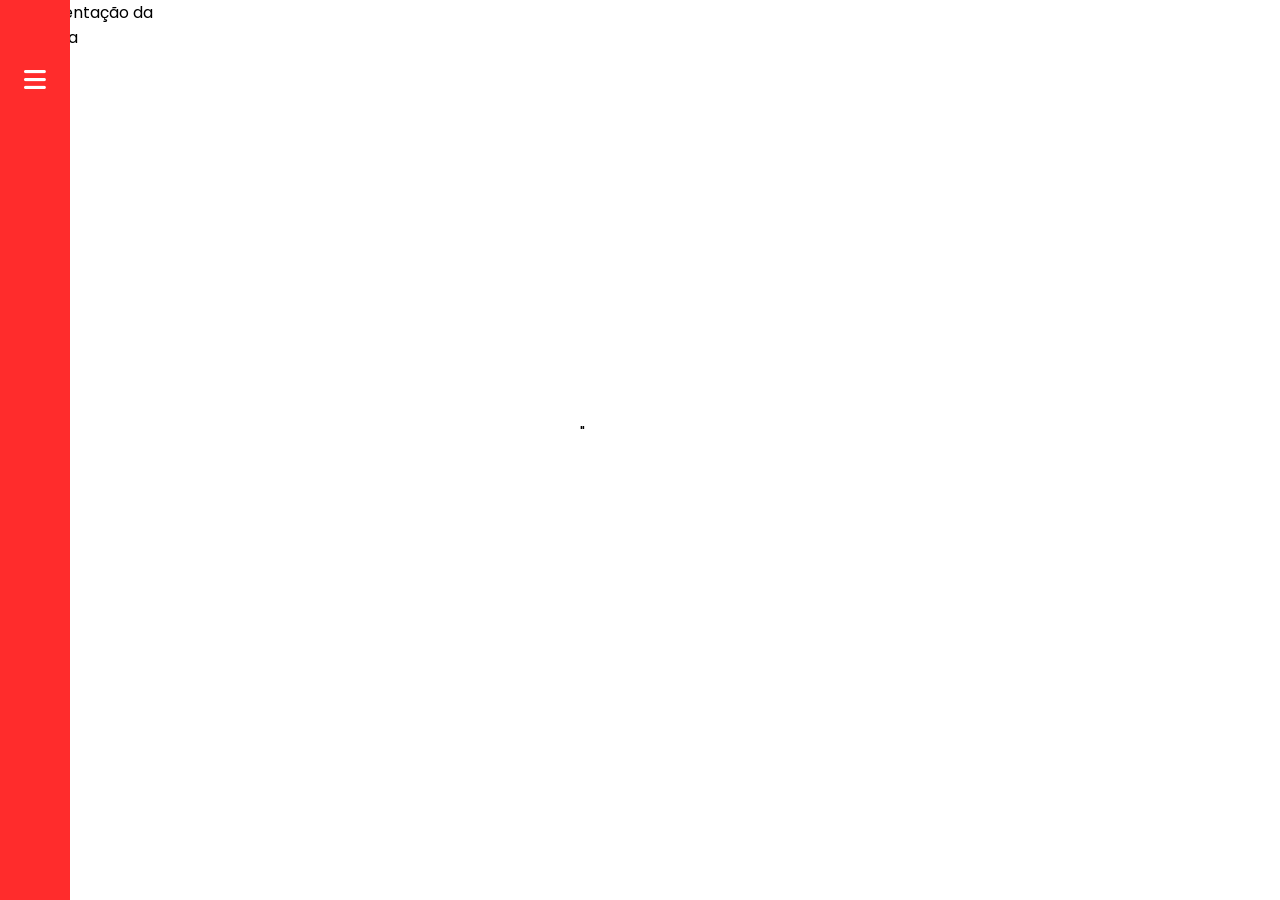
==== galeria.html @ 03b8954e "Update galeria.html Repito o teste." ====
<!DOCTYPE HTML>
<html lang="pt-BR">
  <link rel="stylesheet" href="index_sidebar.css">
  <link rel="stylesheet" href="index_sidebar.css">
  <link rel="stylesheet" href="https://cdnjs.cloudflare.com/ajax/libs/font-awesome/6.5.0/css/all.min.css">
  <link rel="icon" href="logo_branco.jpeg" type="image/jpeg">
  <script src="background.js"></script>
  <head>
    <meta charset="UTF-8">
	<meta name="viewport" content="width=device-width, initial-scale=1.0">
    <title>Galeria</title>
  </head>

  	<div class="container">
        <aside id="selection-bar">

			<!-- ORCHESTRA LOGO -->
			<div class="selection-bar-header">

				<!-- menu hambúrguer -->
			    <i class="fa-solid fa-bars menu-icon"></i>

				<!--*** logo da associação ***-->
			    <img src="logo_branco.jpeg" class="selection-bar-logo"></img>
					
			</div>

			
            <ul class="selection-bar-nav">
				
                <!-- Sidebar Navigation Link -->
				
				<!-- first option -->
				<li class="selection-bar-item">
					<a href="index.html" class="selection-bar-link">
						<i class="fa-solid fa-bars-staggered"></i>
						<span style="color:black;">Página principal</span>
					</a>
				</li>
				
				<!-- Second option -->
				<li class="selection-bar-item">
					<a href="seja_um_associado.html" class="selection-bar-link">
						<i class="fa-solid fa-bars-staggered"></i>
						<span style="color:black;">Seja um associado!</span>
					</a>
				</li>

				<!-- third option -->
				<li class="selection-bar-item">
					<a href="https://www.instagram.com/amigos.academica?mdxt=NXF1NjRubjdqa3ho" class="selection-bar-link">
					    <i class="fa-brands fa-instagram"></i>
					    <span style="color:black;">Siga-nos no Instagram!</span>
					</a>
				</li>
            </ul>
        </aside>
		
		<div class="galeria">
		    <img
		        src="https://drive.google.com/file/d/1zHX02sK6b6RRt63GflXug_kNDsUXL5FX/view?usp=drive_link"
		        alt="Apresentação da orquestra"
		    >
		</div>

		<div class="video-container">
		   <iframe src="https://drive.google.com/file/d/1qP0G8Ci6c0NZ8RyZNSQf252EC2UVpYHx/preview" width="640" height="480"></iframe>"
		</div>
		
    </div>
  </body>
</html>
---- index_sidebar.css ----
@import url('https://fonts.googleapis.com/css2?family=Poppins:wght@400;600&display=swap');

*,
::after,
::before {
    box-sizing: border-box;
    padding: 0;
    margin: 0;
}

a {
    text-decoration: none;
}

li {
    list-style: none;
}

body {
    font-family: 'Poppins', fantasy;
    text-align: left;
	
}

.container {
    display: flex;
}

.botoes {
    display: flex;
    justify-content: center;
    align-items: center;
    gap: 20px;
	padding-top: 20px;
}

@media (max-width: 768px) {
    .botoes {
        flex-direction: column;
        padding-top: 50px;
		padding-bottom: 50px;
        justify-content: flex-start;
    }

	.image {
		padding_left: 80px;
	}
}

.image {
	text-align: center;
	width: 200px;
	height: auto;
	padding-top: 50px;
	display: flex;
	justify-content: center;
	margin: auto;
	display: block;
}

.botao {
    width: 200px;
    height: 120px;
    padding: 0;
    border: none;
    background: transparent;
    cursor: pointer;
    transition: transform 0.3s ease;
}

.botao img {
    width: 100%;
    height: 100%;
    object-fit: contain;
    display: block;
}

.botao:hover {
    transform: scale(1.15);
}

.hero {
    background: url("imagem.jpg") center/cover no-repeat;
    position: relative;
    height: 250px;
    display: flex;
    align-items: flex-start;
    justify-content: center;
}

.titulo {
    position: absolute;
    top: 20px;
    left: 50%;
    transform: translateX(-50%);

    width: calc(100% - 40px);
    max-width: 1000px;

    background: rgba(0, 0, 0, 0.6);
    padding: 15px 20px;
    border-radius: 10px;

    color: white;
    font-size: clamp(1.5rem, 5vw, 3rem);
    text-align: center;
    font-family: Helvetica, sans-serif;
}
	
.titulo h1 {
	  font-size: clamp(1.5rem, 5vw, 3rem);
	  color: white;
}

.main {
    min-height: 100vh;
    width: 100%;
    overflow: hidden;
    transition: all 0.35s ease-in-out;
}

.toggle-btn {
    margin-top: 50px;
    font-size: 1.5rem;
    cursor: pointer;
    color: #FFF;
    padding: 20px;
    width: max-content;
}

.caixa .conteudo {
  flex: 1;
  padding: 20px;
	color: black;
}

#selection-bar {
    position: fixed;
    top: 0;
    left: 0;
    z-index: 1000;

    display: flex;
    flex-direction: column;

    background-color: #ff2c2c;
    width: 70px;
    min-width: 70px;
    height: 100vh;

    overflow: hidden;
    transition: width 0.3s ease;

    @media (max-width: 768px) {
        position: sticky;
        top: 0;
        left: 0;

        width: 100%;
        min-width: 100%;
        height: 60px;

        transition: height 0.3s ease;
    }
}

#selection-bar:hover {
    width: 300px;
    background-color: #ffffff;

    @media (max-width: 768px) {
        width: 100%;
        height: 300px;
    }
}

/* Estado fechado (padrão) */
.selection-bar-link {
    display: flex;
    align-items: center;
    justify-content: center; /* 👈 centraliza ícone */
    padding: 12px;
    gap: 10px; /* 👈 ESSENCIAL */
}

.selection-bar-link:hover {
    background-color: rgba(255,255,255,0.2);
    border-radius: 8px;
}

#selection-bar:hover .selection-bar-link {
    justify-content: flex-start; /* 👈 joga pra esquerda */
    padding-left: 16px;
}

.selection-bar-link span {
    opacity: 0;
    white-space: nowrap;
    transition: opacity 0.2s ease;
}

.selection-bar-link i {
    min-width: 24px;
    text-align: center;
}

#selection-bar:hover .selection-bar-link span {
    opacity: 1;
}

.selection-bar-logo {
    width: 120px;
    opacity: 0;
    transform: scale(0.8);
    transition: all 0.3s ease
}

#selection-bar:hover .selection-bar-logo {
    opacity: 1;
    transform: scale(1);
}

.selection-bar-header {
    display: flex;
    justify-content: center;
    align-items: center;
    gap: 15px;
    padding: 20px 10px;
    min-height: 60px;

	@media (max-width: 768px) {
		justify-content: flex-start;
	    padding: 15px 20px;
	}
}

.menu-icon {
	position: absolute;
    font-size: 25px;
    color: white;
    cursor: pointer;
    flex-shrink: 0;
	opacity: 1;
    transition: opacity 0.2s ease;

	@media (max-width: 768px) {
        left: 20px;
        top: 50%;
        transform: translateY(-50%);
	}
}

#selection-bar:hover .menu-icon {
	opacity: 0;
}

.caixa .photo_container {
  max-width: 640px;
  width: 100%;
  height: auto;
}

.caixa .photo_container > * {
  flex: 1;
}

.overlay { /* blurring the home page title */
  position: absolute;
  inset: 0;
  backdrop-filter: blur(5px);
  background: rgba(0,0,0,0.3);
}

.background {
    position: fixed;
    width: 100%;
    height: 100vh;
    z-index: -1;
	pointer-events: none;
}

.background_noticias {
    position: fixed;
    width: 100%;
    height: 100vh;
    z-index: -1;
	pointer-events: none;
}

.background img {
    position: absolute;
    width: 100%;
    height: 100%;
    object-fit: cover;
    opacity: 0;
    transition: opacity 1.5s;
}

.background_noticias img {
    position: absolute;
    width: 100%;
    height: 100%;
    object-fit: cover;
    opacity: 0;
    transition: opacity 1.5s;
}

.background img.active {
    opacity: 1;
}

.background_noticias img.active {
    opacity: 1;
}

.galeria {
  display: grid;
  grid-template-columns: repeat(3, 1fr);
  gap: 20px;
}

.galeria img {
    width: 100%;
    height: 200px;
    object-fit: cover;
    border-radius: 8px;
}

.carousel {
    position: relative;
    max-width: 700px;
    margin: auto;
    overflow: hidden;
}

.carousel img {
    width: 100%;
    height: 400px;
    object-fit: contain;
    display: block;
}

.carousel button {
    position: absolute;
    top: 50%;
    transform: translateY(-50%);
    background: rgba(0,0,0,0.6);
    color: white;
    border: none;
    padding: 12px;
    cursor: pointer;
    z-index: 2;
}

.prev { left: 10px; }
.next { right: 10px; }

#indicadores {
    text-align: center;
    margin: 12px;
}

.ponto {
    display: inline-block;
    width: 10px;
    height: 10px;
    background: #aaa;
    border-radius: 50%;
    margin: 5px;
    cursor: pointer;
}

.ponto.ativo {
    background: #333;
}

.video-container {
    width: 100%;
    max-width: 700px;
    aspect-ratio: 16 / 9;
    margin: 20px auto;
}

.video-container iframe {
    width: 100%;
    height: 100%;
    border: none;
}
---- index_sidebar.css ----
@import url('https://fonts.googleapis.com/css2?family=Poppins:wght@400;600&display=swap');

*,
::after,
::before {
    box-sizing: border-box;
    padding: 0;
    margin: 0;
}

a {
    text-decoration: none;
}

li {
    list-style: none;
}

body {
    font-family: 'Poppins', fantasy;
    text-align: left;
	
}

.container {
    display: flex;
}

.botoes {
    display: flex;
    justify-content: center;
    align-items: center;
    gap: 20px;
	padding-top: 20px;
}

@media (max-width: 768px) {
    .botoes {
        flex-direction: column;
        padding-top: 50px;
		padding-bottom: 50px;
        justify-content: flex-start;
    }

	.image {
		padding_left: 80px;
	}
}

.image {
	text-align: center;
	width: 200px;
	height: auto;
	padding-top: 50px;
	display: flex;
	justify-content: center;
	margin: auto;
	display: block;
}

.botao {
    width: 200px;
    height: 120px;
    padding: 0;
    border: none;
    background: transparent;
    cursor: pointer;
    transition: transform 0.3s ease;
}

.botao img {
    width: 100%;
    height: 100%;
    object-fit: contain;
    display: block;
}

.botao:hover {
    transform: scale(1.15);
}

.hero {
    background: url("imagem.jpg") center/cover no-repeat;
    position: relative;
    height: 250px;
    display: flex;
    align-items: flex-start;
    justify-content: center;
}

.titulo {
    position: absolute;
    top: 20px;
    left: 50%;
    transform: translateX(-50%);

    width: calc(100% - 40px);
    max-width: 1000px;

    background: rgba(0, 0, 0, 0.6);
    padding: 15px 20px;
    border-radius: 10px;

    color: white;
    font-size: clamp(1.5rem, 5vw, 3rem);
    text-align: center;
    font-family: Helvetica, sans-serif;
}
	
.titulo h1 {
	  font-size: clamp(1.5rem, 5vw, 3rem);
	  color: white;
}

.main {
    min-height: 100vh;
    width: 100%;
    overflow: hidden;
    transition: all 0.35s ease-in-out;
}

.toggle-btn {
    margin-top: 50px;
    font-size: 1.5rem;
    cursor: pointer;
    color: #FFF;
    padding: 20px;
    width: max-content;
}

.caixa .conteudo {
  flex: 1;
  padding: 20px;
	color: black;
}

#selection-bar {
    position: fixed;
    top: 0;
    left: 0;
    z-index: 1000;

    display: flex;
    flex-direction: column;

    background-color: #ff2c2c;
    width: 70px;
    min-width: 70px;
    height: 100vh;

    overflow: hidden;
    transition: width 0.3s ease;

    @media (max-width: 768px) {
        position: sticky;
        top: 0;
        left: 0;

        width: 100%;
        min-width: 100%;
        height: 60px;

        transition: height 0.3s ease;
    }
}

#selection-bar:hover {
    width: 300px;
    background-color: #ffffff;

    @media (max-width: 768px) {
        width: 100%;
        height: 300px;
    }
}

/* Estado fechado (padrão) */
.selection-bar-link {
    display: flex;
    align-items: center;
    justify-content: center; /* 👈 centraliza ícone */
    padding: 12px;
    gap: 10px; /* 👈 ESSENCIAL */
}

.selection-bar-link:hover {
    background-color: rgba(255,255,255,0.2);
    border-radius: 8px;
}

#selection-bar:hover .selection-bar-link {
    justify-content: flex-start; /* 👈 joga pra esquerda */
    padding-left: 16px;
}

.selection-bar-link span {
    opacity: 0;
    white-space: nowrap;
    transition: opacity 0.2s ease;
}

.selection-bar-link i {
    min-width: 24px;
    text-align: center;
}

#selection-bar:hover .selection-bar-link span {
    opacity: 1;
}

.selection-bar-logo {
    width: 120px;
    opacity: 0;
    transform: scale(0.8);
    transition: all 0.3s ease
}

#selection-bar:hover .selection-bar-logo {
    opacity: 1;
    transform: scale(1);
}

.selection-bar-header {
    display: flex;
    justify-content: center;
    align-items: center;
    gap: 15px;
    padding: 20px 10px;
    min-height: 60px;

	@media (max-width: 768px) {
		justify-content: flex-start;
	    padding: 15px 20px;
	}
}

.menu-icon {
	position: absolute;
    font-size: 25px;
    color: white;
    cursor: pointer;
    flex-shrink: 0;
	opacity: 1;
    transition: opacity 0.2s ease;

	@media (max-width: 768px) {
        left: 20px;
        top: 50%;
        transform: translateY(-50%);
	}
}

#selection-bar:hover .menu-icon {
	opacity: 0;
}

.caixa .photo_container {
  max-width: 640px;
  width: 100%;
  height: auto;
}

.caixa .photo_container > * {
  flex: 1;
}

.overlay { /* blurring the home page title */
  position: absolute;
  inset: 0;
  backdrop-filter: blur(5px);
  background: rgba(0,0,0,0.3);
}

.background {
    position: fixed;
    width: 100%;
    height: 100vh;
    z-index: -1;
	pointer-events: none;
}

.background_noticias {
    position: fixed;
    width: 100%;
    height: 100vh;
    z-index: -1;
	pointer-events: none;
}

.background img {
    position: absolute;
    width: 100%;
    height: 100%;
    object-fit: cover;
    opacity: 0;
    transition: opacity 1.5s;
}

.background_noticias img {
    position: absolute;
    width: 100%;
    height: 100%;
    object-fit: cover;
    opacity: 0;
    transition: opacity 1.5s;
}

.background img.active {
    opacity: 1;
}

.background_noticias img.active {
    opacity: 1;
}

.galeria {
  display: grid;
  grid-template-columns: repeat(3, 1fr);
  gap: 20px;
}

.galeria img {
    width: 100%;
    height: 200px;
    object-fit: cover;
    border-radius: 8px;
}

.carousel {
    position: relative;
    max-width: 700px;
    margin: auto;
    overflow: hidden;
}

.carousel img {
    width: 100%;
    height: 400px;
    object-fit: contain;
    display: block;
}

.carousel button {
    position: absolute;
    top: 50%;
    transform: translateY(-50%);
    background: rgba(0,0,0,0.6);
    color: white;
    border: none;
    padding: 12px;
    cursor: pointer;
    z-index: 2;
}

.prev { left: 10px; }
.next { right: 10px; }

#indicadores {
    text-align: center;
    margin: 12px;
}

.ponto {
    display: inline-block;
    width: 10px;
    height: 10px;
    background: #aaa;
    border-radius: 50%;
    margin: 5px;
    cursor: pointer;
}

.ponto.ativo {
    background: #333;
}

.video-container {
    width: 100%;
    max-width: 700px;
    aspect-ratio: 16 / 9;
    margin: 20px auto;
}

.video-container iframe {
    width: 100%;
    height: 100%;
    border: none;
}
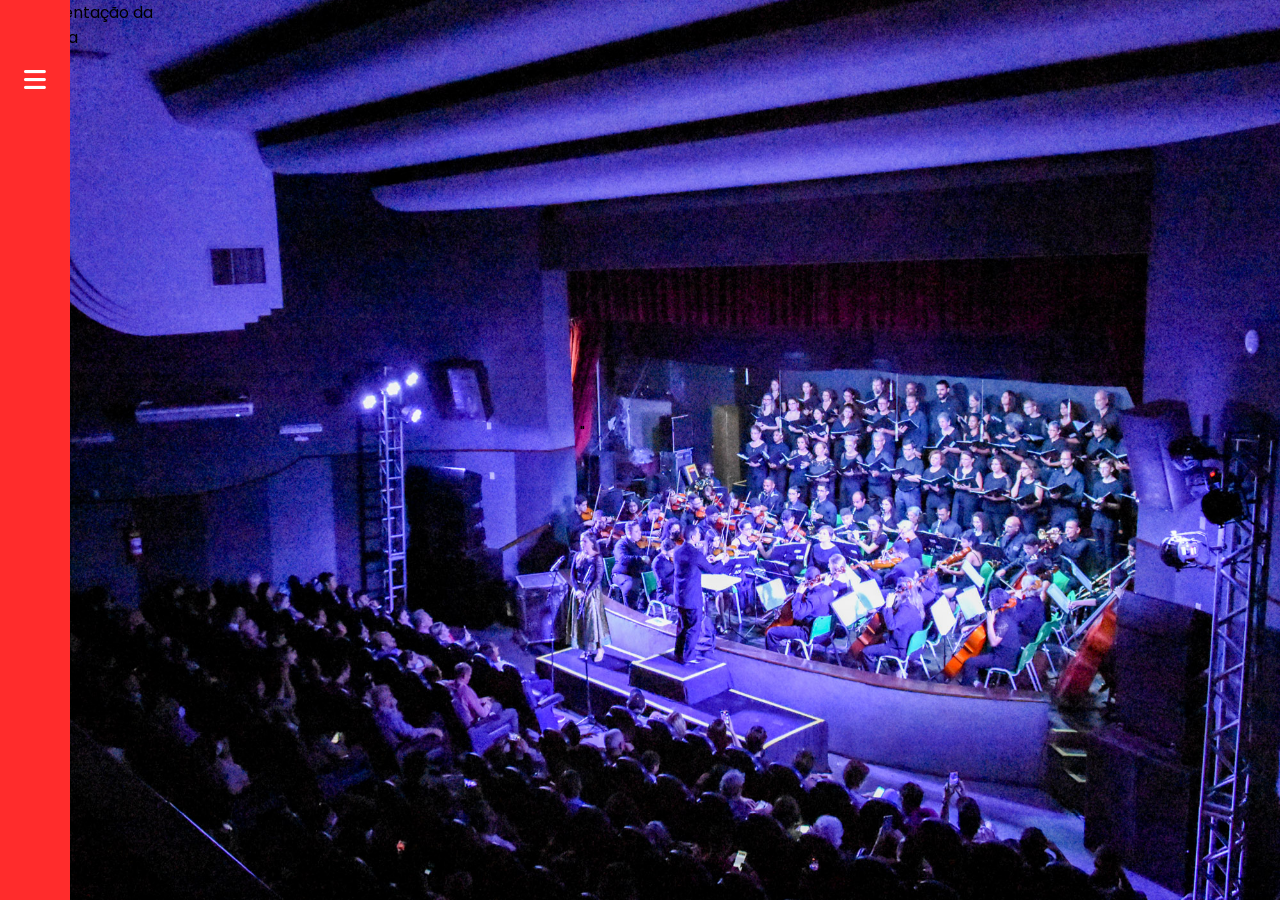
==== commit b8f79fbf: "Update galeria.html Adiciona background na galeria" ====
--- a/galeria.html
+++ b/galeria.html
@@ -11,6 +11,14 @@
     <title>Galeria</title>
   </head>
 
+	<!-- Background como fundo da galeria -->
+	
+	<div class="background">
+	    <img src="orquestra_fundo.jpg" class="active">
+	    <img src="orquestra2.jpg">
+	    <img src="orquestra3.jpg">
+	</div>
+	
   	<div class="container">
         <aside id="selection-bar">
 
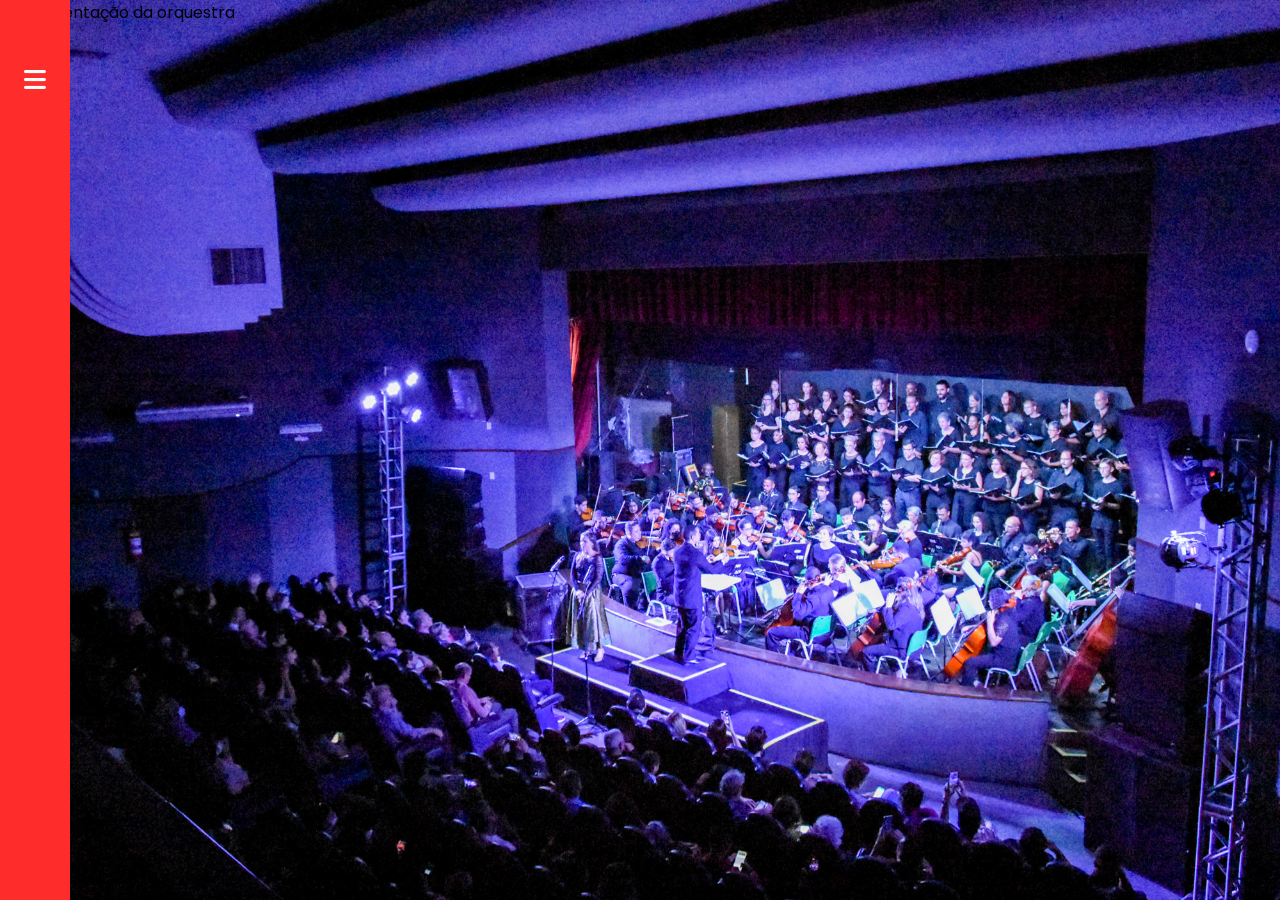
==== commit 91417ac2: "Update galeria.html" ====
--- a/galeria.html
+++ b/galeria.html
@@ -68,11 +68,15 @@
 		    <img
 		        src="https://drive.google.com/file/d/1zHX02sK6b6RRt63GflXug_kNDsUXL5FX/view?usp=drive_link"
 		        alt="Apresentação da orquestra"
-		    >
+		    ></img>
 		</div>
 
-		<div class="video-container">
-		   <iframe src="https://drive.google.com/file/d/1qP0G8Ci6c0NZ8RyZNSQf252EC2UVpYHx/preview" width="640" height="480"></iframe>"
+		<div class="botoes">
+	
+		    <button class="botao video-container">
+				<iframe src="https://drive.google.com/file/d/1qP0G8Ci6c0NZ8RyZNSQf252EC2UVpYHx/preview" width="640" height="480"></iframe>
+		    </button>
+		
 		</div>
 		
     </div>
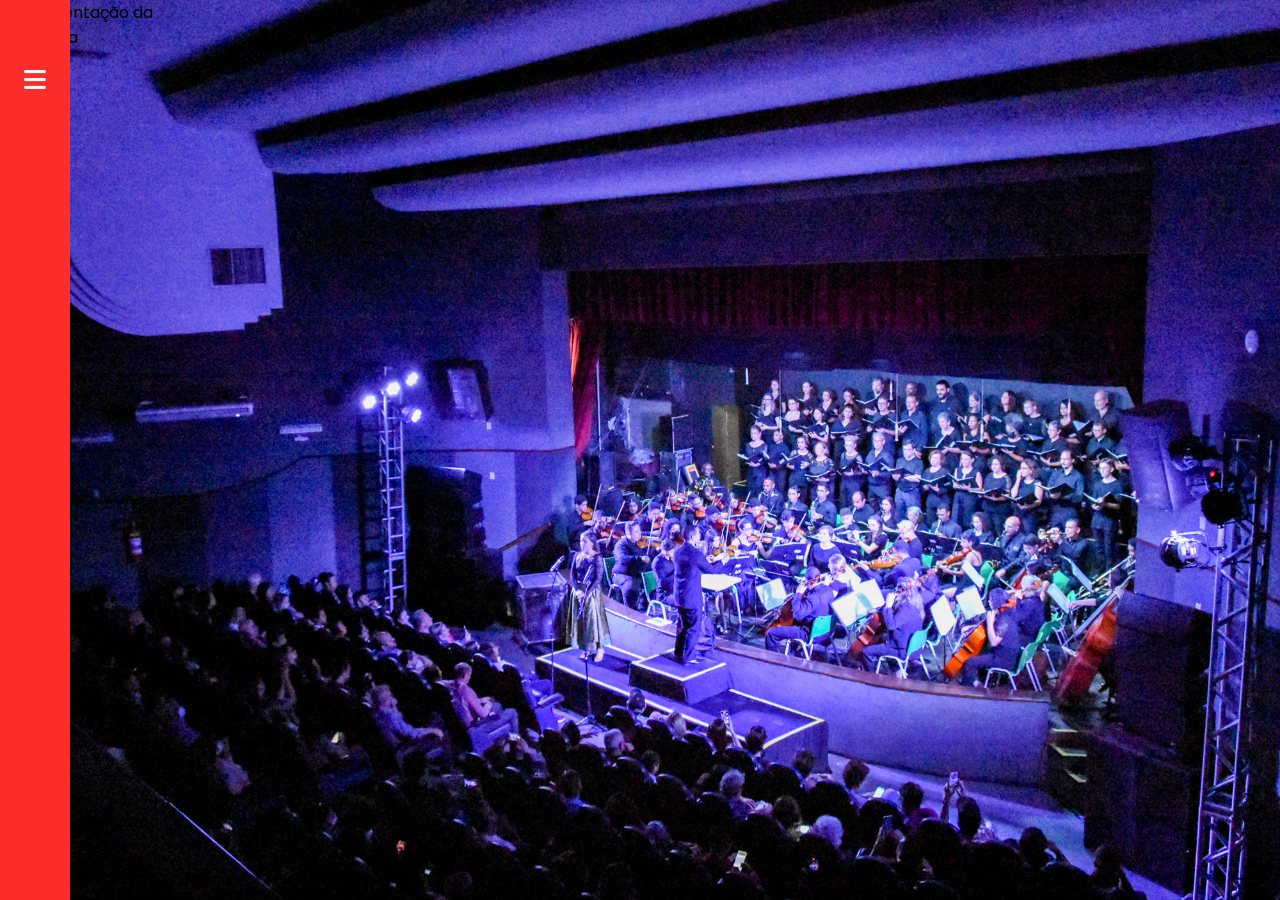
==== commit a29a0368: "Update galeria.html" ====
--- a/galeria.html
+++ b/galeria.html
@@ -73,7 +73,7 @@
 
 		<div class="botoes">
 	
-		    <button class="botao video-container">
+		    <button class="botao video-container" style="width: 600px; height: auto">
 				<iframe src="https://drive.google.com/file/d/1qP0G8Ci6c0NZ8RyZNSQf252EC2UVpYHx/preview" width="640" height="480"></iframe>
 		    </button>
 		
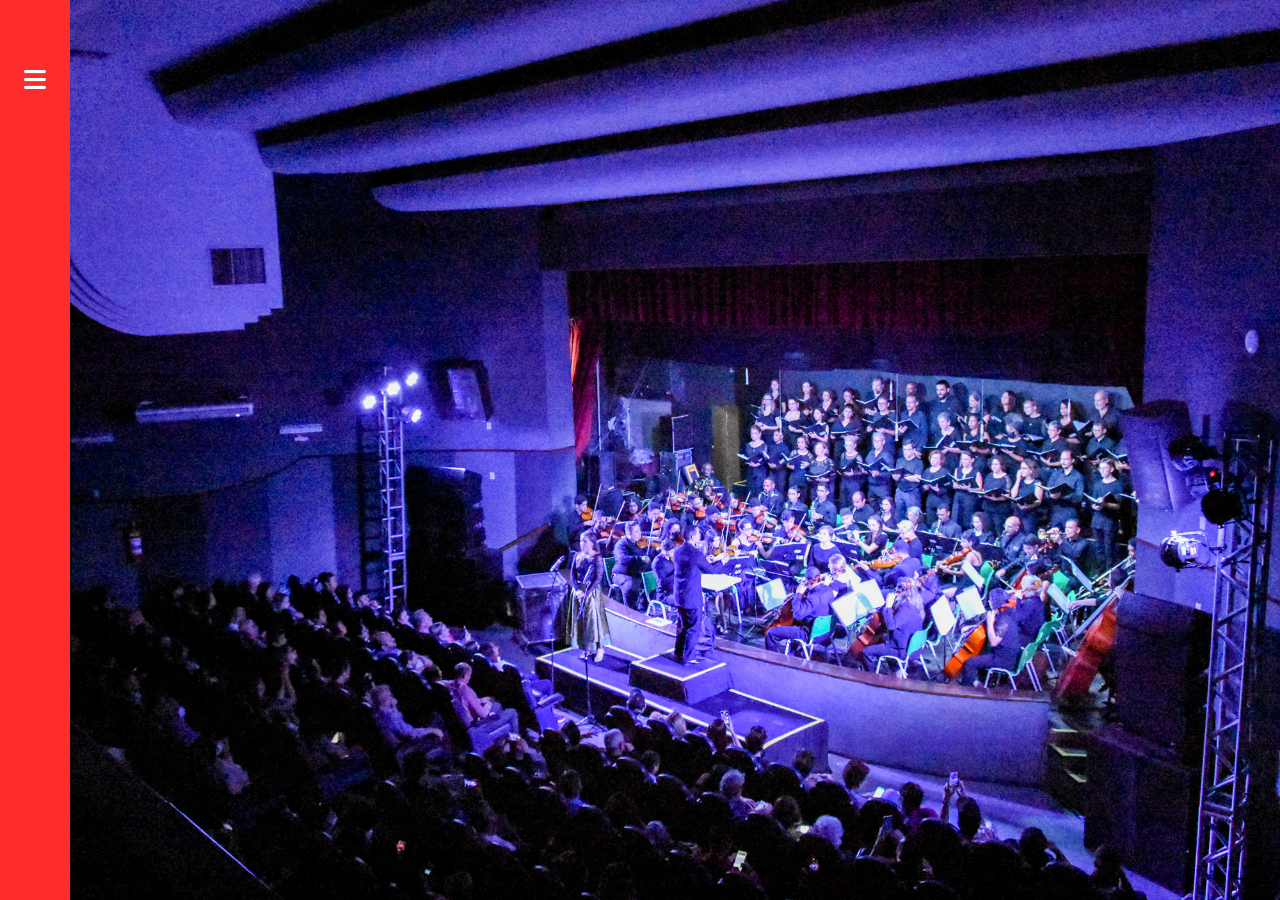
==== commit a9ef81de: "Update galeria.html" ====
--- a/galeria.html
+++ b/galeria.html
@@ -63,7 +63,8 @@
 				</li>
             </ul>
         </aside>
-		
+
+		<!--
 		<div class="galeria">
 		    <img
 		        src="https://drive.google.com/file/d/1zHX02sK6b6RRt63GflXug_kNDsUXL5FX/view?usp=drive_link"
@@ -78,7 +79,7 @@
 		    </button>
 		
 		</div>
-		
+		-->
     </div>
   </body>
 </html>
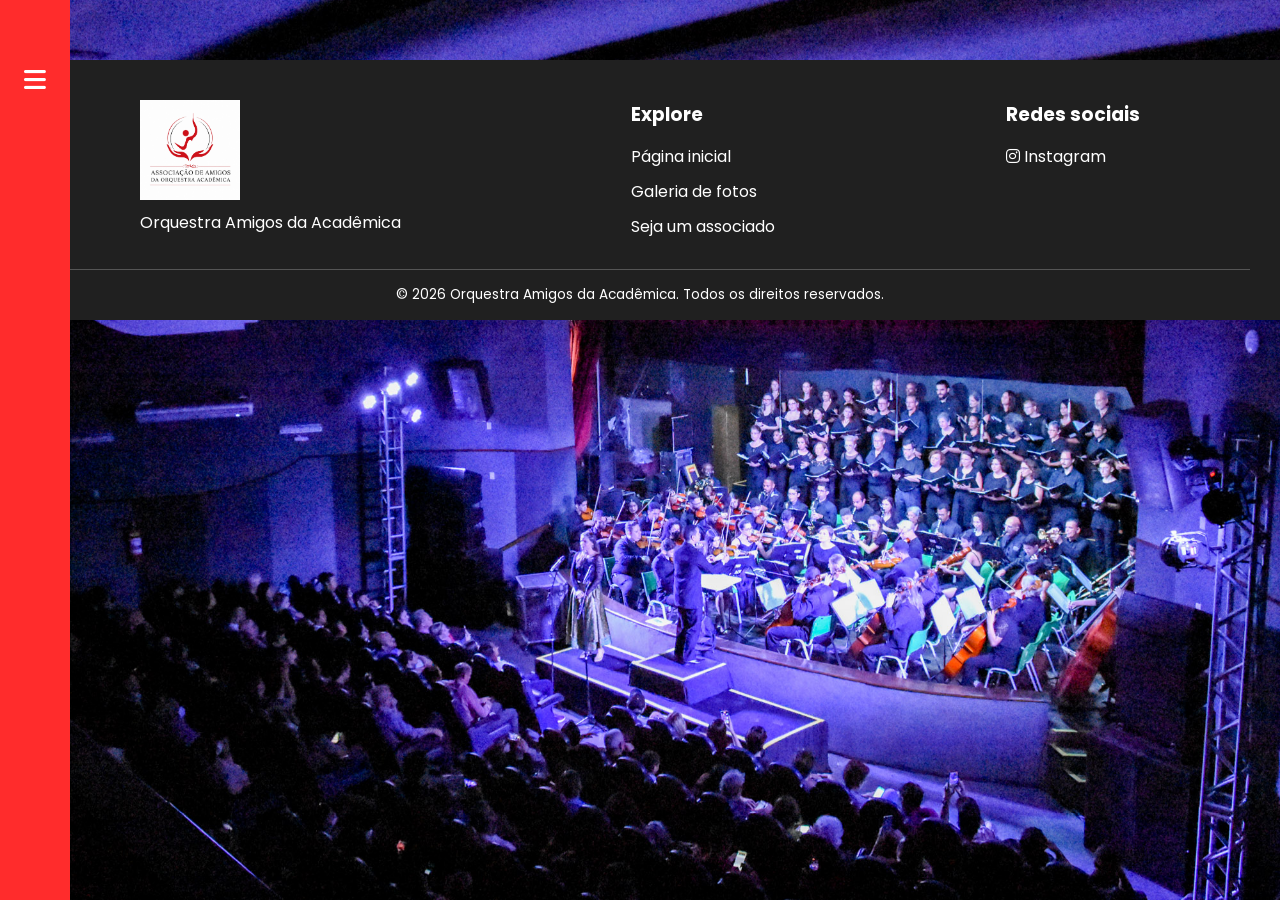
==== commit 063abc0c: "Update galeria.html Adiciona um footer à galeria." ====
--- a/galeria.html
+++ b/galeria.html
@@ -81,5 +81,35 @@
 		</div>
 		-->
     </div>
+
+	<footer class="footer">
+	    <div class="footer-content">
+	
+	        <div class="footer-section">
+	            <img src="logo_branco.jpeg" alt="Logo da orquestra">
+	            <p>Orquestra Amigos da Acadêmica</p>
+	        </div>
+	
+	        <div class="footer-section">
+	            <h3>Explore</h3>
+	            <a href="index.html">Página inicial</a>
+	            <a href="galeria.html">Galeria de fotos</a>
+	            <a href="seja_um_associado.html">Seja um associado</a>
+	        </div>
+	
+	        <div class="footer-section">
+	            <h3>Redes sociais</h3>
+	            <a href="https://www.instagram.com/amigos.academica/">
+	                <i class="fa-brands fa-instagram"></i> Instagram
+	            </a>
+	        </div>
+	
+	    </div>
+	
+	    <div class="footer-bottom">
+	        <p>&copy; 2026 Orquestra Amigos da Acadêmica. Todos os direitos reservados.</p>
+	    </div>
+	</footer>
+	
   </body>
 </html>
--- a/index_sidebar.css
+++ b/index_sidebar.css
@@ -386,3 +386,61 @@
     height: 100%;
     border: none;
 }
+
+.footer {
+    width: 100%;
+    background-color: #202020;
+    color: white;
+    padding: 40px 30px 15px;
+    margin-top: 60px;
+}
+
+.footer-content {
+    display: flex;
+    justify-content: space-around;
+    align-items: flex-start;
+    flex-wrap: wrap;
+    gap: 30px;
+    max-width: 1200px;
+    margin: auto;
+}
+
+.footer-section {
+    display: flex;
+    flex-direction: column;
+    gap: 10px;
+}
+
+.footer-section img {
+    width: 100px;
+    object-fit: contain;
+}
+
+.footer-section h3 {
+    margin-bottom: 5px;
+}
+
+.footer-section a {
+    color: white;
+    transition: color 0.2s ease;
+}
+
+.footer-section a:hover {
+    color: #ff2c2c;
+}
+
+.footer-bottom {
+    text-align: center;
+    border-top: 1px solid #555;
+    margin-top: 30px;
+    padding-top: 15px;
+    font-size: 0.85rem;
+}
+
+@media (max-width: 768px) {
+    .footer-content {
+        flex-direction: column;
+        align-items: center;
+        text-align: center;
+    }
+}
--- a/index_sidebar.css
+++ b/index_sidebar.css
@@ -386,3 +386,61 @@
     height: 100%;
     border: none;
 }
+
+.footer {
+    width: 100%;
+    background-color: #202020;
+    color: white;
+    padding: 40px 30px 15px;
+    margin-top: 60px;
+}
+
+.footer-content {
+    display: flex;
+    justify-content: space-around;
+    align-items: flex-start;
+    flex-wrap: wrap;
+    gap: 30px;
+    max-width: 1200px;
+    margin: auto;
+}
+
+.footer-section {
+    display: flex;
+    flex-direction: column;
+    gap: 10px;
+}
+
+.footer-section img {
+    width: 100px;
+    object-fit: contain;
+}
+
+.footer-section h3 {
+    margin-bottom: 5px;
+}
+
+.footer-section a {
+    color: white;
+    transition: color 0.2s ease;
+}
+
+.footer-section a:hover {
+    color: #ff2c2c;
+}
+
+.footer-bottom {
+    text-align: center;
+    border-top: 1px solid #555;
+    margin-top: 30px;
+    padding-top: 15px;
+    font-size: 0.85rem;
+}
+
+@media (max-width: 768px) {
+    .footer-content {
+        flex-direction: column;
+        align-items: center;
+        text-align: center;
+    }
+}
